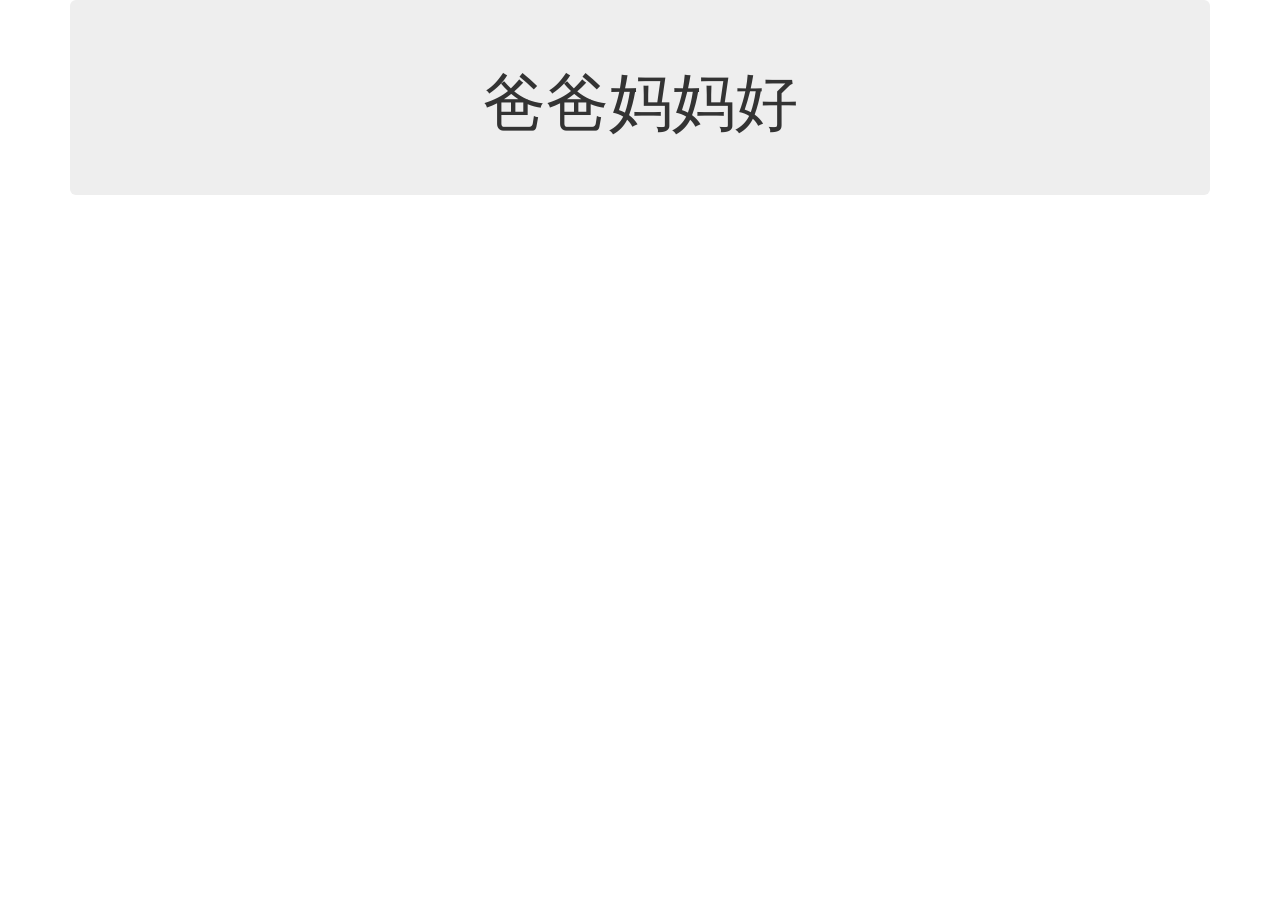
==== node/index.html @ bef41e6d "node server working and sending a sample html page" ====
<!DOCTYPE html>
<html>
    <head>
        <meta charset="UTF-8">
        <title>爸爸妈妈好</title>
        <!-- Latest compiled and minified CSS -->
        <link rel="stylesheet" href="https://maxcdn.bootstrapcdn.com/bootstrap/3.3.7/css/bootstrap.min.css">

        <!-- jQuery library -->
        <script src="https://ajax.googleapis.com/ajax/libs/jquery/3.2.1/jquery.min.js"></script>

        <!-- Latest compiled JavaScript -->
        <script src="https://maxcdn.bootstrapcdn.com/bootstrap/3.3.7/js/bootstrap.min.js"></script>
    </head>
    <body>
        <div class="container">
            <div class="jumbotron text-center">
                <h1>爸爸妈妈好</h1>
            </div>
        </div>

    </body>
</html>
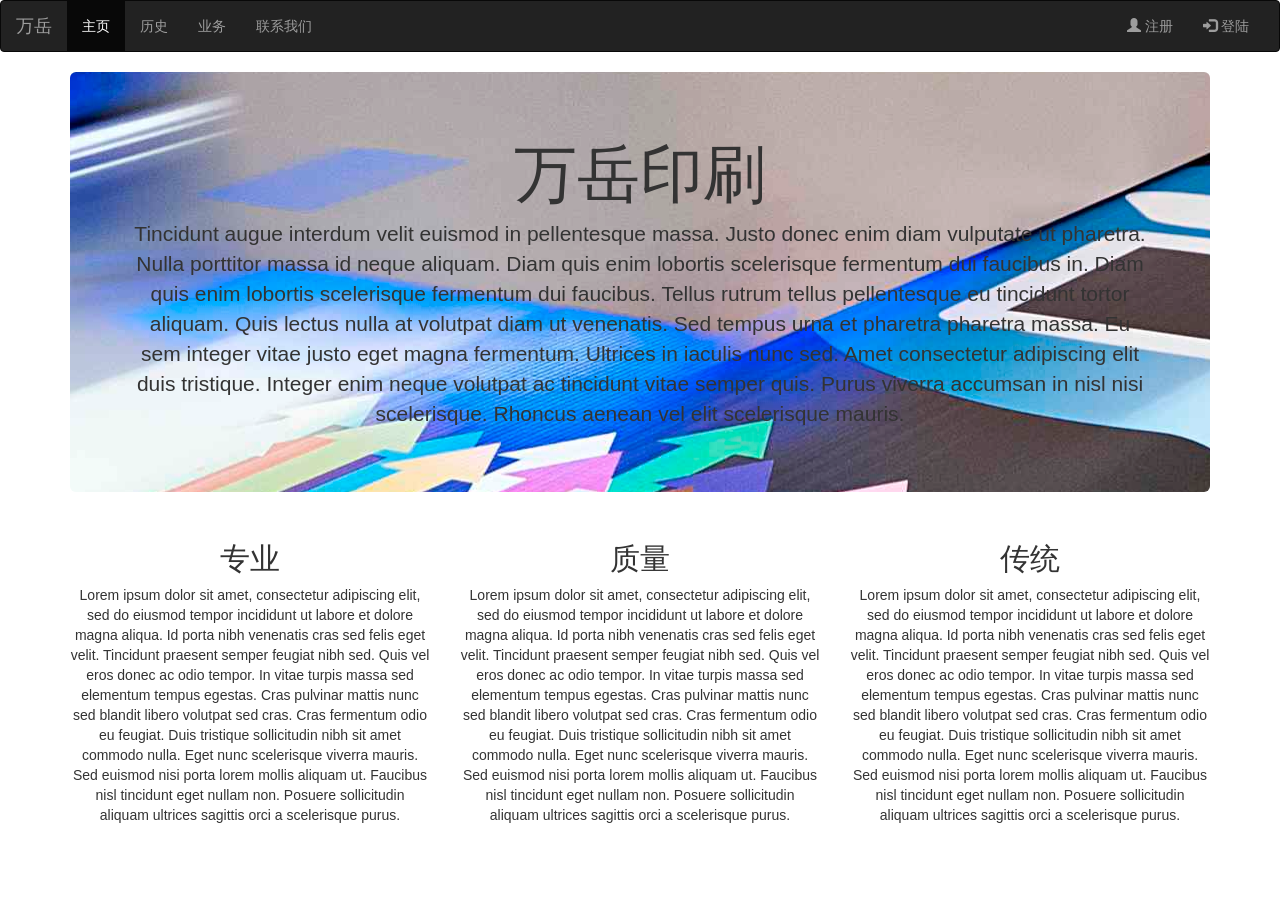
==== commit 6da6e4b9: "website update" ====
--- a/node/index.html
+++ b/node/index.html
@@ -2,7 +2,7 @@
 <html>
     <head>
         <meta charset="UTF-8">
-        <title>爸爸妈妈好</title>
+        <title>万岳印刷</title>
         <!-- Latest compiled and minified CSS -->
         <link rel="stylesheet" href="https://maxcdn.bootstrapcdn.com/bootstrap/3.3.7/css/bootstrap.min.css">
 
@@ -11,11 +11,53 @@
 
         <!-- Latest compiled JavaScript -->
         <script src="https://maxcdn.bootstrapcdn.com/bootstrap/3.3.7/js/bootstrap.min.js"></script>
+
+        <link rel="stylesheet" href="main.css">
     </head>
     <body>
+        <nav class="navbar navbar-inverse">
+            <div class="container-fluid">
+            <div class="navbar-header">
+                <button type="button" class="navbar-toggle" data-toggle="collapse" data-target="#myNavbar">
+                    <span class="icon-bar"></span>
+                    <span class="icon-bar"></span>
+                    <span class="icon-bar"></span>
+                </button>
+                <a class="navbar-brand" href="#">万岳</a>
+            </div>
+            <div class="collapse navbar-collapse" id="myNavbar">
+                <ul class="nav navbar-nav">
+                    <li class="active"><a href="#">主页</a></li>
+                    <li><a href="#">历史</a></li>
+                    <li><a href="#">业务</a></li>
+                    <li><a href="#">联系我们</a></li>
+                </ul>
+                <ul class="nav navbar-nav navbar-right">
+                    <li><a href="#"><span class="glyphicon glyphicon-user"></span> 注册</a></li>
+                    <li><a href="#"><span class="glyphicon glyphicon-log-in"></span> 登陆</a></li>
+                </ul>
+                </div>
+            </div>
+        </nav>
         <div class="container">
             <div class="jumbotron text-center">
-                <h1>爸爸妈妈好</h1>
+                <h1>万岳印刷</h1>
+                <p>Tincidunt augue interdum velit euismod in pellentesque massa. Justo donec enim diam vulputate ut pharetra. Nulla porttitor massa id neque aliquam. Diam quis enim lobortis scelerisque fermentum dui faucibus in. Diam quis enim lobortis scelerisque fermentum dui faucibus. Tellus rutrum tellus pellentesque eu tincidunt tortor aliquam. Quis lectus nulla at volutpat diam ut venenatis. Sed tempus urna et pharetra pharetra massa. Eu sem integer vitae justo eget magna fermentum. Ultrices in iaculis nunc sed. Amet consectetur adipiscing elit duis tristique. Integer enim neque volutpat ac tincidunt vitae semper quis. Purus viverra accumsan in nisl nisi scelerisque. Rhoncus aenean vel elit scelerisque mauris.</p>
+            </div>
+
+            <div class="row text-center">
+                <div class="col-md-4">
+                    <h2>专业</h2>
+                    <p>Lorem ipsum dolor sit amet, consectetur adipiscing elit, sed do eiusmod tempor incididunt ut labore et dolore magna aliqua. Id porta nibh venenatis cras sed felis eget velit. Tincidunt praesent semper feugiat nibh sed. Quis vel eros donec ac odio tempor. In vitae turpis massa sed elementum tempus egestas. Cras pulvinar mattis nunc sed blandit libero volutpat sed cras. Cras fermentum odio eu feugiat. Duis tristique sollicitudin nibh sit amet commodo nulla. Eget nunc scelerisque viverra mauris. Sed euismod nisi porta lorem mollis aliquam ut. Faucibus nisl tincidunt eget nullam non. Posuere sollicitudin aliquam ultrices sagittis orci a scelerisque purus.</p>
+                </div>
+                <div class="col-md-4">
+                    <h2>质量</h2>
+                    <p>Lorem ipsum dolor sit amet, consectetur adipiscing elit, sed do eiusmod tempor incididunt ut labore et dolore magna aliqua. Id porta nibh venenatis cras sed felis eget velit. Tincidunt praesent semper feugiat nibh sed. Quis vel eros donec ac odio tempor. In vitae turpis massa sed elementum tempus egestas. Cras pulvinar mattis nunc sed blandit libero volutpat sed cras. Cras fermentum odio eu feugiat. Duis tristique sollicitudin nibh sit amet commodo nulla. Eget nunc scelerisque viverra mauris. Sed euismod nisi porta lorem mollis aliquam ut. Faucibus nisl tincidunt eget nullam non. Posuere sollicitudin aliquam ultrices sagittis orci a scelerisque purus.</p>
+                </div>
+                <div class="col-md-4">
+                    <h2>传统</h2>
+                    <p>Lorem ipsum dolor sit amet, consectetur adipiscing elit, sed do eiusmod tempor incididunt ut labore et dolore magna aliqua. Id porta nibh venenatis cras sed felis eget velit. Tincidunt praesent semper feugiat nibh sed. Quis vel eros donec ac odio tempor. In vitae turpis massa sed elementum tempus egestas. Cras pulvinar mattis nunc sed blandit libero volutpat sed cras. Cras fermentum odio eu feugiat. Duis tristique sollicitudin nibh sit amet commodo nulla. Eget nunc scelerisque viverra mauris. Sed euismod nisi porta lorem mollis aliquam ut. Faucibus nisl tincidunt eget nullam non. Posuere sollicitudin aliquam ultrices sagittis orci a scelerisque purus.</p>
+                </div>
             </div>
         </div>
 
--- a/node/main.css
+++ b/node/main.css
@@ -0,0 +1,3 @@
+.jumbotron {
+    background: #00ff00 url("res/jumbo.jpg") no-repeat fixed center;
+}
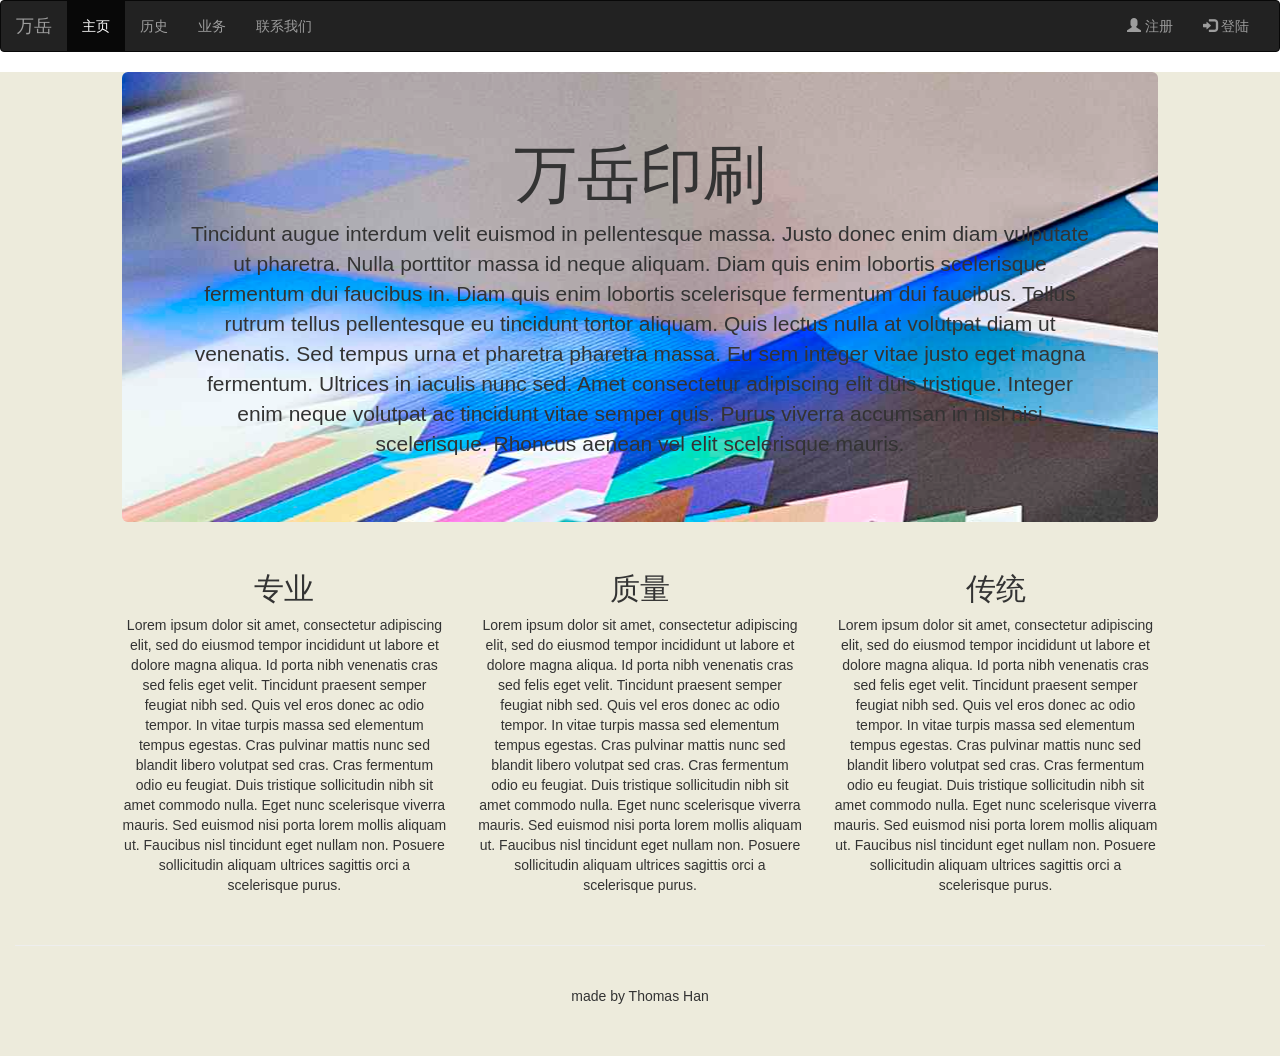
==== commit 67bd2947: "some website update" ====
--- a/node/index.html
+++ b/node/index.html
@@ -12,7 +12,7 @@
         <!-- Latest compiled JavaScript -->
         <script src="https://maxcdn.bootstrapcdn.com/bootstrap/3.3.7/js/bootstrap.min.js"></script>
 
-        <link rel="stylesheet" href="main.css">
+        <!-- <link rel="stylesheet" href="main.css"> -->
     </head>
     <body>
         <nav class="navbar navbar-inverse">
@@ -39,26 +39,38 @@
                 </div>
             </div>
         </nav>
-        <div class="container">
-            <div class="jumbotron text-center">
-                <h1>万岳印刷</h1>
-                <p>Tincidunt augue interdum velit euismod in pellentesque massa. Justo donec enim diam vulputate ut pharetra. Nulla porttitor massa id neque aliquam. Diam quis enim lobortis scelerisque fermentum dui faucibus in. Diam quis enim lobortis scelerisque fermentum dui faucibus. Tellus rutrum tellus pellentesque eu tincidunt tortor aliquam. Quis lectus nulla at volutpat diam ut venenatis. Sed tempus urna et pharetra pharetra massa. Eu sem integer vitae justo eget magna fermentum. Ultrices in iaculis nunc sed. Amet consectetur adipiscing elit duis tristique. Integer enim neque volutpat ac tincidunt vitae semper quis. Purus viverra accumsan in nisl nisi scelerisque. Rhoncus aenean vel elit scelerisque mauris.</p>
+        <div class="container-fluid" style="background-color: #edebdc">
+            <div class="row">
+                <div class="col-md-1"></div>
+                <div class="col-md-10">
+                    <div class="jumbotron text-center" style="background: url(res/jumbo.jpg) no-repeat fixed center;">
+                        <h1>万岳印刷</h1>
+                        <p>Tincidunt augue interdum velit euismod in pellentesque massa. Justo donec enim diam vulputate ut pharetra. Nulla porttitor massa id neque aliquam. Diam quis enim lobortis scelerisque fermentum dui faucibus in. Diam quis enim lobortis scelerisque fermentum dui faucibus. Tellus rutrum tellus pellentesque eu tincidunt tortor aliquam. Quis lectus nulla at volutpat diam ut venenatis. Sed tempus urna et pharetra pharetra massa. Eu sem integer vitae justo eget magna fermentum. Ultrices in iaculis nunc sed. Amet consectetur adipiscing elit duis tristique. Integer enim neque volutpat ac tincidunt vitae semper quis. Purus viverra accumsan in nisl nisi scelerisque. Rhoncus aenean vel elit scelerisque mauris.</p>
+                    </div>
+
+                    <div class="row text-center">
+                        <div class="col-md-4">
+                            <h2>专业</h2>
+                            <p>Lorem ipsum dolor sit amet, consectetur adipiscing elit, sed do eiusmod tempor incididunt ut labore et dolore magna aliqua. Id porta nibh venenatis cras sed felis eget velit. Tincidunt praesent semper feugiat nibh sed. Quis vel eros donec ac odio tempor. In vitae turpis massa sed elementum tempus egestas. Cras pulvinar mattis nunc sed blandit libero volutpat sed cras. Cras fermentum odio eu feugiat. Duis tristique sollicitudin nibh sit amet commodo nulla. Eget nunc scelerisque viverra mauris. Sed euismod nisi porta lorem mollis aliquam ut. Faucibus nisl tincidunt eget nullam non. Posuere sollicitudin aliquam ultrices sagittis orci a scelerisque purus.</p>
+                        </div>
+                        <div class="col-md-4">
+                            <h2>质量</h2>
+                            <p>Lorem ipsum dolor sit amet, consectetur adipiscing elit, sed do eiusmod tempor incididunt ut labore et dolore magna aliqua. Id porta nibh venenatis cras sed felis eget velit. Tincidunt praesent semper feugiat nibh sed. Quis vel eros donec ac odio tempor. In vitae turpis massa sed elementum tempus egestas. Cras pulvinar mattis nunc sed blandit libero volutpat sed cras. Cras fermentum odio eu feugiat. Duis tristique sollicitudin nibh sit amet commodo nulla. Eget nunc scelerisque viverra mauris. Sed euismod nisi porta lorem mollis aliquam ut. Faucibus nisl tincidunt eget nullam non. Posuere sollicitudin aliquam ultrices sagittis orci a scelerisque purus.</p>
+                        </div>
+                        <div class="col-md-4">
+                            <h2>传统</h2>
+                            <p>Lorem ipsum dolor sit amet, consectetur adipiscing elit, sed do eiusmod tempor incididunt ut labore et dolore magna aliqua. Id porta nibh venenatis cras sed felis eget velit. Tincidunt praesent semper feugiat nibh sed. Quis vel eros donec ac odio tempor. In vitae turpis massa sed elementum tempus egestas. Cras pulvinar mattis nunc sed blandit libero volutpat sed cras. Cras fermentum odio eu feugiat. Duis tristique sollicitudin nibh sit amet commodo nulla. Eget nunc scelerisque viverra mauris. Sed euismod nisi porta lorem mollis aliquam ut. Faucibus nisl tincidunt eget nullam non. Posuere sollicitudin aliquam ultrices sagittis orci a scelerisque purus.</p>
+                        </div>
+                    </div>
+                </div>
+                <div class="col-md-1"></div>
             </div>
-
-            <div class="row text-center">
-                <div class="col-md-4">
-                    <h2>专业</h2>
-                    <p>Lorem ipsum dolor sit amet, consectetur adipiscing elit, sed do eiusmod tempor incididunt ut labore et dolore magna aliqua. Id porta nibh venenatis cras sed felis eget velit. Tincidunt praesent semper feugiat nibh sed. Quis vel eros donec ac odio tempor. In vitae turpis massa sed elementum tempus egestas. Cras pulvinar mattis nunc sed blandit libero volutpat sed cras. Cras fermentum odio eu feugiat. Duis tristique sollicitudin nibh sit amet commodo nulla. Eget nunc scelerisque viverra mauris. Sed euismod nisi porta lorem mollis aliquam ut. Faucibus nisl tincidunt eget nullam non. Posuere sollicitudin aliquam ultrices sagittis orci a scelerisque purus.</p>
-                </div>
-                <div class="col-md-4">
-                    <h2>质量</h2>
-                    <p>Lorem ipsum dolor sit amet, consectetur adipiscing elit, sed do eiusmod tempor incididunt ut labore et dolore magna aliqua. Id porta nibh venenatis cras sed felis eget velit. Tincidunt praesent semper feugiat nibh sed. Quis vel eros donec ac odio tempor. In vitae turpis massa sed elementum tempus egestas. Cras pulvinar mattis nunc sed blandit libero volutpat sed cras. Cras fermentum odio eu feugiat. Duis tristique sollicitudin nibh sit amet commodo nulla. Eget nunc scelerisque viverra mauris. Sed euismod nisi porta lorem mollis aliquam ut. Faucibus nisl tincidunt eget nullam non. Posuere sollicitudin aliquam ultrices sagittis orci a scelerisque purus.</p>
-                </div>
-                <div class="col-md-4">
-                    <h2>传统</h2>
-                    <p>Lorem ipsum dolor sit amet, consectetur adipiscing elit, sed do eiusmod tempor incididunt ut labore et dolore magna aliqua. Id porta nibh venenatis cras sed felis eget velit. Tincidunt praesent semper feugiat nibh sed. Quis vel eros donec ac odio tempor. In vitae turpis massa sed elementum tempus egestas. Cras pulvinar mattis nunc sed blandit libero volutpat sed cras. Cras fermentum odio eu feugiat. Duis tristique sollicitudin nibh sit amet commodo nulla. Eget nunc scelerisque viverra mauris. Sed euismod nisi porta lorem mollis aliquam ut. Faucibus nisl tincidunt eget nullam non. Posuere sollicitudin aliquam ultrices sagittis orci a scelerisque purus.</p>
-                </div>
-            </div>
+            <br>
+            <hr>
+            <br>
+            <p class="text-center">made by Thomas Han</p>
+            <br>
+            <br>
         </div>
 
     </body>
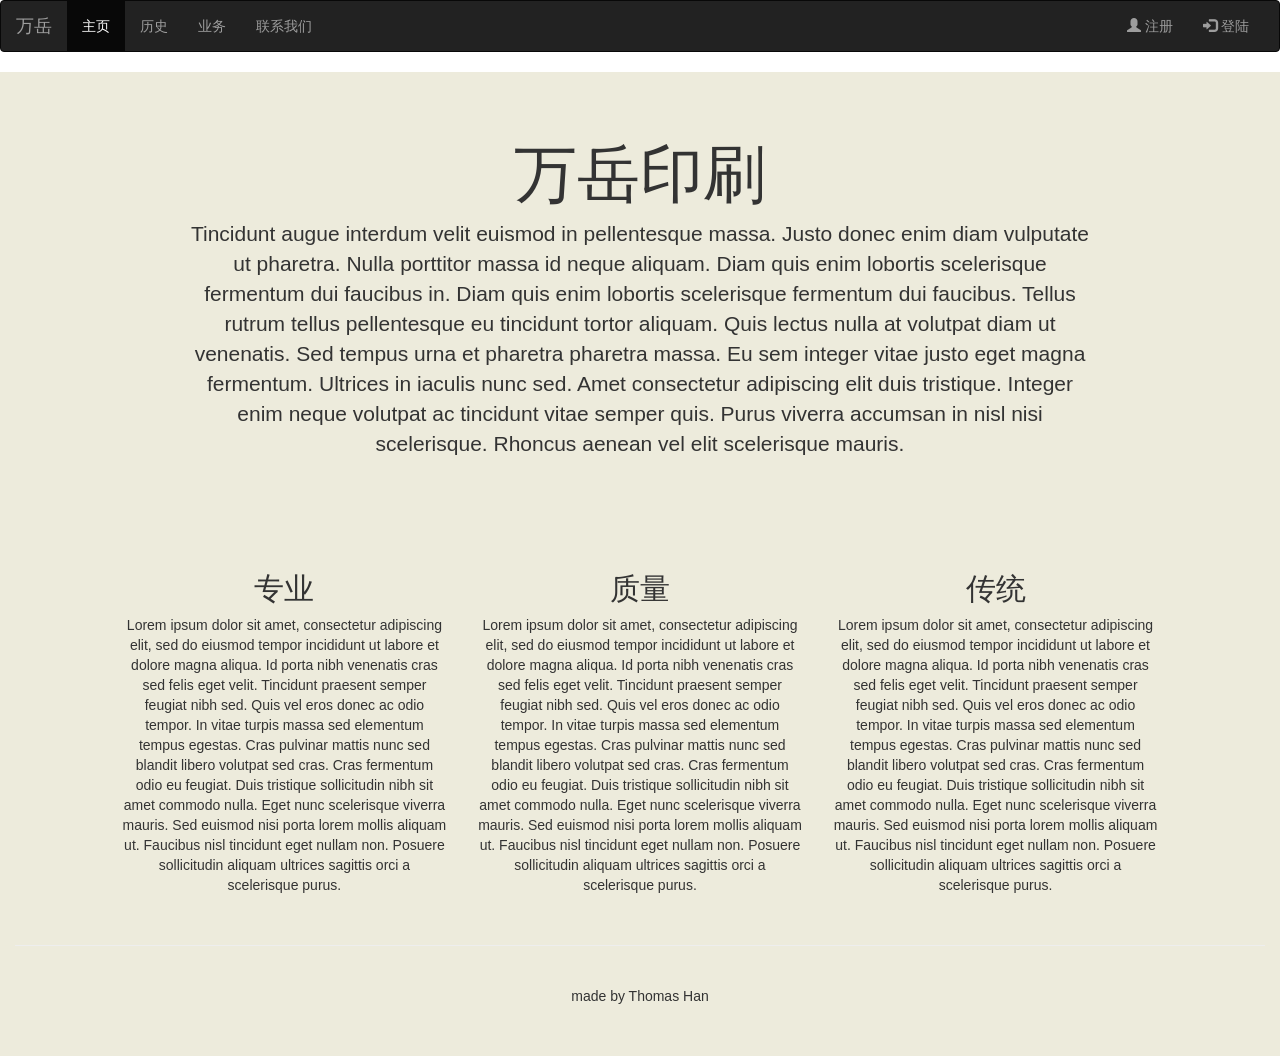
==== commit b4ce695b: "website picture errors fixing" ====
--- a/node/index.html
+++ b/node/index.html
@@ -43,7 +43,7 @@
             <div class="row">
                 <div class="col-md-1"></div>
                 <div class="col-md-10">
-                    <div class="jumbotron text-center" style="background: url(res/jumbo.jpg) no-repeat fixed center;">
+                    <div class="jumbotron text-center" style="background: url(http://www.bestofprinting.com/wp-content/uploads/2013/06/2.jpg) no-repeat fixed center;background-size: cover;">
                         <h1>万岳印刷</h1>
                         <p>Tincidunt augue interdum velit euismod in pellentesque massa. Justo donec enim diam vulputate ut pharetra. Nulla porttitor massa id neque aliquam. Diam quis enim lobortis scelerisque fermentum dui faucibus in. Diam quis enim lobortis scelerisque fermentum dui faucibus. Tellus rutrum tellus pellentesque eu tincidunt tortor aliquam. Quis lectus nulla at volutpat diam ut venenatis. Sed tempus urna et pharetra pharetra massa. Eu sem integer vitae justo eget magna fermentum. Ultrices in iaculis nunc sed. Amet consectetur adipiscing elit duis tristique. Integer enim neque volutpat ac tincidunt vitae semper quis. Purus viverra accumsan in nisl nisi scelerisque. Rhoncus aenean vel elit scelerisque mauris.</p>
                     </div>
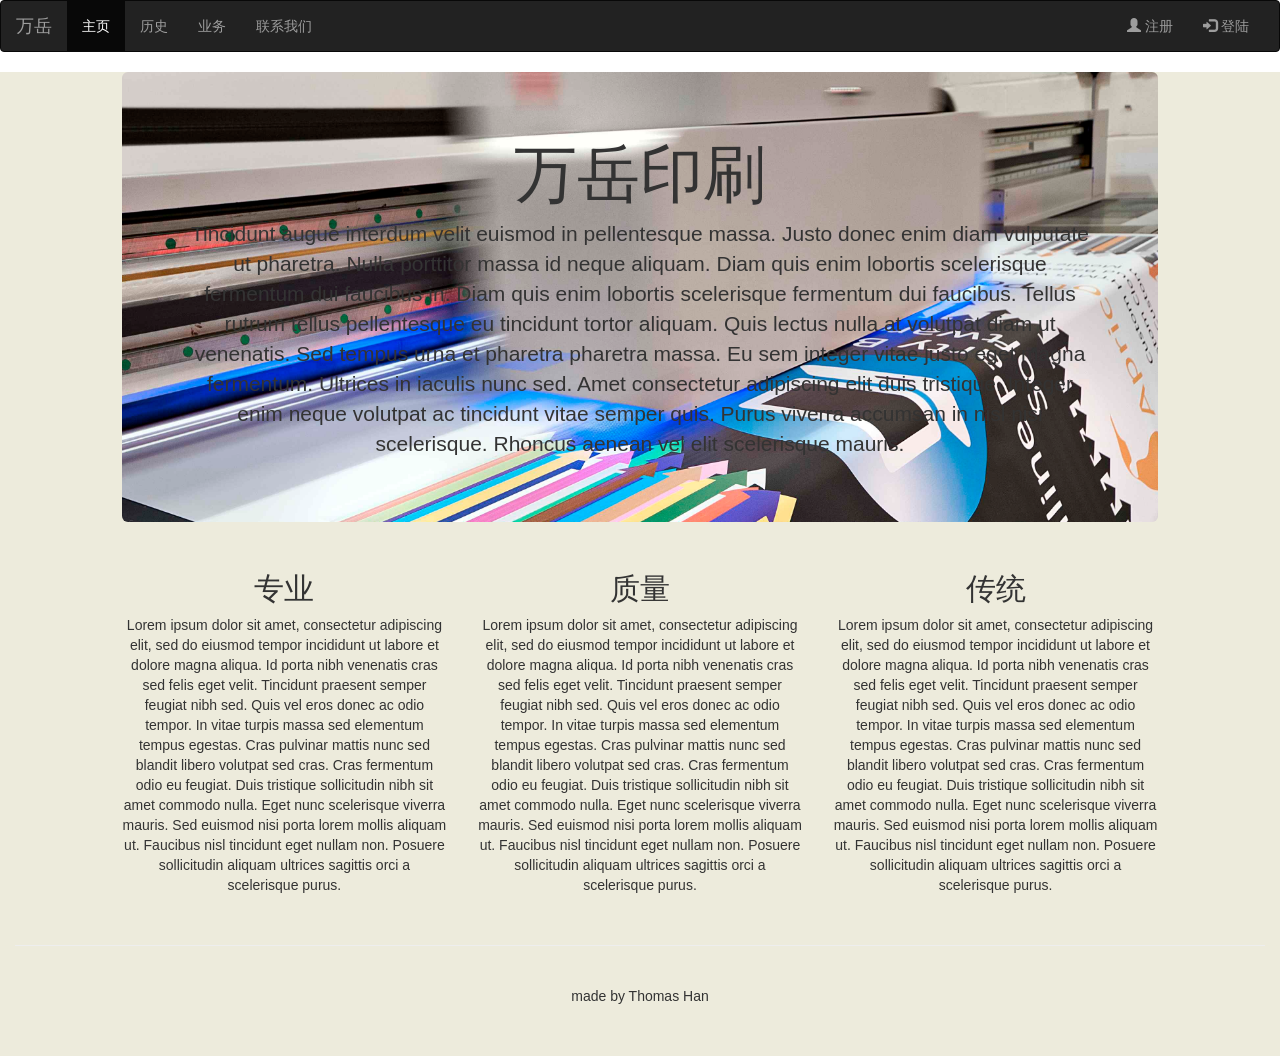
==== commit 16ba258a: "coolest thing ever done" ====
--- a/node/index.html
+++ b/node/index.html
@@ -43,7 +43,7 @@
             <div class="row">
                 <div class="col-md-1"></div>
                 <div class="col-md-10">
-                    <div class="jumbotron text-center" style="background: url(http://www.bestofprinting.com/wp-content/uploads/2013/06/2.jpg) no-repeat fixed center;background-size: cover;">
+                    <div class="jumbotron text-center" style="background: url(res/jumbo.jpg) no-repeat fixed center;background-size: cover;">
                         <h1>万岳印刷</h1>
                         <p>Tincidunt augue interdum velit euismod in pellentesque massa. Justo donec enim diam vulputate ut pharetra. Nulla porttitor massa id neque aliquam. Diam quis enim lobortis scelerisque fermentum dui faucibus in. Diam quis enim lobortis scelerisque fermentum dui faucibus. Tellus rutrum tellus pellentesque eu tincidunt tortor aliquam. Quis lectus nulla at volutpat diam ut venenatis. Sed tempus urna et pharetra pharetra massa. Eu sem integer vitae justo eget magna fermentum. Ultrices in iaculis nunc sed. Amet consectetur adipiscing elit duis tristique. Integer enim neque volutpat ac tincidunt vitae semper quis. Purus viverra accumsan in nisl nisi scelerisque. Rhoncus aenean vel elit scelerisque mauris.</p>
                     </div>
